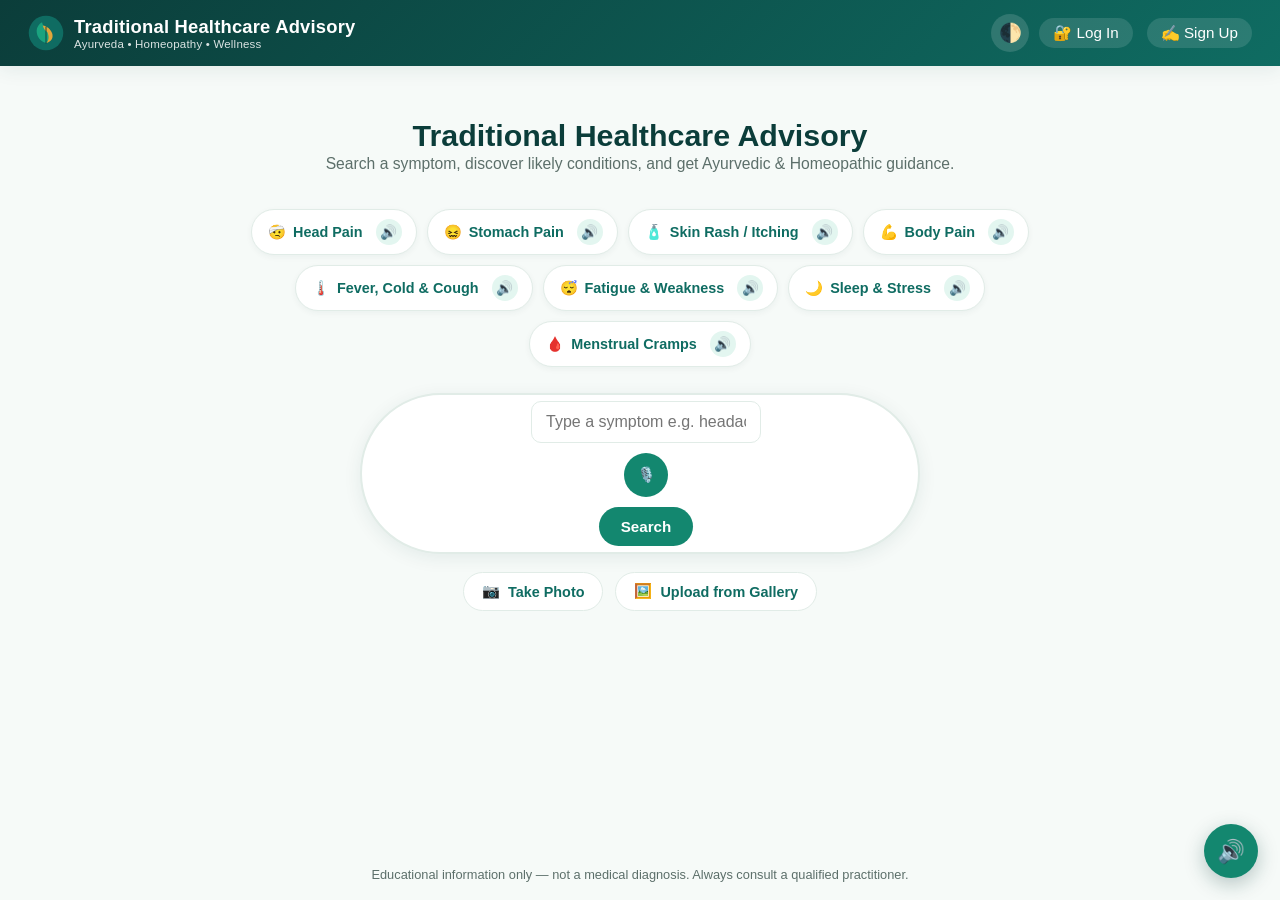
==== traditional-healthcare-advisory/index.html @ f3773ad9 "Add files via upload" ====
<!DOCTYPE html>
<html lang="en">
<head>
<meta charset="UTF-8">
<meta name="viewport" content="width=device-width, initial-scale=1.0">
<title>Traditional Healthcare Advisory</title>
<link rel="icon" href="assets/logo.svg">
<link rel="stylesheet" href="css/style.css">
</head>
<body>

  <div class="topbar">
    <div class="brand">
      <img src="assets/logo.svg" alt="logo">
      <div>Traditional Healthcare Advisory
        <small>Ayurveda • Homeopathy • Wellness</small>
      </div>
    </div>
    <div style="display:flex;align-items:center;gap:10px;">
      <button class="a11y-toggle no-print" onclick="toggleA11y()" aria-label="Toggle high contrast mode" title="High contrast">🌓</button>
      <div class="nav-user" id="navUser"></div>
    </div>
  </div>

  <main>
    <section class="hero">
      <h1>Traditional Healthcare Advisory</h1>
      <p class="tagline">Search a symptom, discover likely conditions, and get Ayurvedic & Homeopathic guidance.</p>
      <span class="greeting" id="greeting"></span>
    </section>

    <div class="chip-row" id="chipRow"></div>

    <div class="search-wrap">
      <form class="search-box" id="searchForm">
        <input type="text" id="searchInput" placeholder="Type a symptom e.g. headache, stomach pain, skin rash...">
        <button type="button" class="mic-btn" id="micBtn" aria-label="Speak your symptom">🎙️</button>
        <button type="submit">Search</button>
      </form>
      <div class="mic-status" id="micStatus" style="display:none;"></div>
    </div>

    <div class="camera-row no-print">
      <label class="btn-secondary camera-btn">
        📷 <span id="takePhotoLabel">Take Photo</span>
        <input type="file" accept="image/*" capture="environment" id="cameraInput" hidden>
      </label>
      <label class="btn-secondary camera-btn">
        🖼️ <span id="uploadGalleryLabel">Upload from Gallery</span>
        <input type="file" accept="image/*" id="galleryInput" hidden>
      </label>
    </div>
    <img id="photoPreview" alt="Selected photo preview" style="display:none;">
    <p class="photo-note no-print" id="photoNote" style="display:none;">
      Photo saved for this visit. Image-based condition analysis needs a paid AI vision service and isn't included in this free build.
    </p>
  </main>

  <footer>
    Educational information only — not a medical diagnosis. Always consult a qualified practitioner.
  </footer>

  <script src="js/translations.js"></script>
  <script src="js/voice.js"></script>
  <script src="js/media.js"></script>
  <script src="js/data.js"></script>
  <script src="js/auth.js"></script>
  <script src="js/app.js"></script>
</body>
</html>
---- traditional-healthcare-advisory/css/style.css ----
/* ============================================================
   Traditional Healthcare Advisory — Shared Stylesheet
   Theme: warm teal/green (herbal) + soft amber accents
   ============================================================ */

:root{
  --teal-900:#0b3d3a;
  --teal-700:#0f6c62;
  --teal-600:#13876f;
  --teal-500:#1aa37f;
  --teal-100:#e3f6f0;
  --amber-500:#e2a63b;
  --amber-100:#fdf1dc;
  --ink:#1c2b28;
  --muted:#5c6f6a;
  --bg:#f6faf8;
  --card:#ffffff;
  --border:#e1ece7;
  --danger:#c0503f;
  --radius:16px;
  --shadow:0 4px 18px rgba(11,61,58,0.08);
  font-family:'Segoe UI', Roboto, Helvetica, Arial, sans-serif;
}

*{box-sizing:border-box;}
html,body{margin:0;padding:0;background:var(--bg);color:var(--ink);}
body{min-height:100vh;display:flex;flex-direction:column;}

a{color:inherit;text-decoration:none;}
button{font-family:inherit;cursor:pointer;}

/* ---------- Top Nav ---------- */
.topbar{
  display:flex;align-items:center;justify-content:space-between;
  padding:14px 28px;background:linear-gradient(135deg,var(--teal-900),var(--teal-700));
  color:#fff;box-shadow:var(--shadow);position:sticky;top:0;z-index:20;
}
.brand{display:flex;align-items:center;gap:10px;font-weight:700;font-size:1.15rem;letter-spacing:.2px;}
.brand img{width:36px;height:36px;}
.brand small{display:block;font-weight:400;font-size:.72rem;opacity:.85;}
.nav-user{display:flex;align-items:center;gap:14px;font-size:.95rem;}
.nav-user .pill{
  background:rgba(255,255,255,.12);padding:6px 14px;border-radius:999px;display:flex;align-items:center;gap:8px;
}
.nav-user .logout{
  background:var(--amber-500);color:var(--teal-900);padding:6px 14px;border-radius:999px;font-weight:600;border:none;
}

/* ---------- Layout ---------- */
main{flex:1;width:100%;max-width:900px;margin:0 auto;padding:28px 20px 60px;}
.center-card{
  max-width:420px;margin:60px auto;background:var(--card);border-radius:var(--radius);
  box-shadow:var(--shadow);padding:34px 30px;text-align:center;
}

/* ---------- Home hero ---------- */
.hero{text-align:center;padding:18px 0 8px;}
.hero .logo-big{width:72px;height:72px;margin-bottom:10px;}
.hero h1{font-size:1.9rem;margin:6px 0 2px;color:var(--teal-900);}
.hero p.tagline{color:var(--muted);margin:0 0 6px;font-size:.98rem;}
.greeting{
  background:var(--teal-100);color:var(--teal-900);display:inline-block;
  padding:8px 20px;border-radius:999px;font-weight:600;margin-top:10px;font-size:1rem;
}

/* ---------- Symptom chips (vertical spacing between rows, wraps horizontally by design as tags) ---------- */
.chip-row{display:flex;flex-wrap:wrap;gap:10px;justify-content:center;margin:22px 0 8px;}
.chip{
  background:var(--card);border:1.5px solid var(--border);border-radius:999px;
  padding:9px 16px;font-size:.9rem;font-weight:600;color:var(--teal-700);
  display:flex;align-items:center;gap:7px;box-shadow:0 2px 6px rgba(11,61,58,.05);
  transition:transform .15s ease, border-color .15s ease;
}
.chip:hover{transform:translateY(-2px);border-color:var(--teal-500);}

/* ---------- Search bar ---------- */
.search-wrap{max-width:560px;margin:26px auto 0;}
.search-box{
  display:flex;align-items:center;gap:10px;background:var(--card);
  border:2px solid var(--border);border-radius:999px;padding:6px 8px 6px 20px;box-shadow:var(--shadow);
}
.search-box input{
  flex:1;border:none;outline:none;font-size:1rem;padding:10px 4px;background:transparent;color:var(--ink);
}
.search-box button{
  background:var(--teal-600);color:#fff;border:none;border-radius:999px;
  padding:11px 22px;font-weight:700;font-size:.95rem;
}
.search-box button:hover{background:var(--teal-700);}

/* ---------- Vertical result list (NOT horizontal boxes) ---------- */
.result-list{display:flex;flex-direction:column;gap:14px;margin-top:22px;}
.result-row{
  display:flex;align-items:center;gap:16px;background:var(--card);border:1px solid var(--border);
  border-radius:var(--radius);padding:16px 18px;box-shadow:var(--shadow);transition:transform .15s ease;
}
.result-row:hover{transform:translateX(4px);border-color:var(--teal-500);}
.result-icon{font-size:1.8rem;width:46px;height:46px;display:flex;align-items:center;justify-content:center;
  background:var(--teal-100);border-radius:12px;flex-shrink:0;}
.result-info{flex:1;min-width:0;}
.result-info h3{margin:0 0 4px;font-size:1.05rem;color:var(--teal-900);}
.result-info p{margin:0;color:var(--muted);font-size:.85rem;}
.result-pct{text-align:right;flex-shrink:0;min-width:88px;}
.result-pct .num{font-size:1.2rem;font-weight:800;color:var(--teal-600);}
.result-pct .bar{width:88px;height:7px;border-radius:4px;background:var(--border);margin-top:6px;overflow:hidden;}
.result-pct .bar span{display:block;height:100%;background:linear-gradient(90deg,var(--teal-500),var(--amber-500));}

/* ---------- Page header w/ back link ---------- */
.page-head{margin-bottom:6px;}
.back-link{display:inline-flex;align-items:center;gap:6px;color:var(--teal-700);font-weight:600;font-size:.9rem;margin-bottom:14px;}
.page-head h2{margin:2px 0 4px;font-size:1.5rem;color:var(--teal-900);display:flex;align-items:center;gap:10px;}
.page-head p{color:var(--muted);margin:0;}

/* Row that holds multiple back links together (e.g. Healing Plan page:
   "Back to Home" + "Back to Condition") so they sit side by side instead
   of one hiding/overriding the other. */
.back-links-row{display:flex;flex-wrap:wrap;align-items:center;gap:20px;margin-bottom:6px;}
.back-links-row .back-link{margin-bottom:8px;}

/* ---------- Disease detail sections (vertical stack) ---------- */
.detail-card{background:var(--card);border-radius:var(--radius);box-shadow:var(--shadow);padding:26px 26px 8px;margin:20px 0;border:1px solid var(--border);}
.detail-title{display:flex;align-items:center;gap:14px;margin-bottom:6px;}
.detail-title .icon{font-size:2.4rem;background:var(--teal-100);width:64px;height:64px;border-radius:16px;display:flex;align-items:center;justify-content:center;}
.detail-title h1{margin:0;font-size:1.6rem;color:var(--teal-900);}
.detail-title .section-tag{font-size:.78rem;color:var(--teal-600);font-weight:700;text-transform:uppercase;letter-spacing:.5px;}

.section-block{
  display:flex;flex-direction:column;gap:6px;padding:16px 0;border-bottom:1px solid var(--border);
}
.section-block:last-child{border-bottom:none;}
.section-block .label{
  display:flex;align-items:center;gap:8px;font-weight:700;color:var(--teal-700);font-size:.95rem;
}
.section-block .label .ic{font-size:1.15rem;}
.section-block .body{color:var(--ink);font-size:.94rem;line-height:1.55;padding-left:26px;}
.section-block.avoid .label{color:var(--danger);}
.section-block.note .body{color:var(--muted);font-style:italic;}

/* ---------- Vertical bullet list for remedies/diet/exercise (one item per line) ---------- */
.detail-list{
  margin:0;padding-left:44px;display:flex;flex-direction:column;gap:7px;
  color:var(--ink);font-size:.94rem;line-height:1.5;
}
.detail-list li{padding-left:2px;}
.detail-list li::marker{color:var(--teal-500);font-weight:700;}
.section-block.avoid .detail-list li::marker{color:var(--danger);}

/* Numbered variant (1, 2, 3...) — used for the step-by-step Medicine List */
.detail-list.numbered{list-style:decimal;}
.detail-list.numbered li::marker{color:var(--teal-600);font-weight:800;}

/* ---------- Healing Plan CTA card (on the disease detail page) ---------- */
.plan-cta-card{text-align:center;padding:28px 26px;}
.btn-plan{
  display:inline-block;text-decoration:none;padding:13px 26px;font-size:1rem;
}

/* ---------- Form error message (signup/login) ---------- */
.form-error{
  background:#fbecea;border:1px solid #eec5bd;color:var(--danger);
  border-radius:10px;padding:10px 14px;font-size:.85rem;
}

.disclaimer{
  background:var(--amber-100);border:1px solid #f0d9a8;color:#7a5a1a;border-radius:12px;
  padding:14px 18px;font-size:.85rem;line-height:1.5;margin-top:18px;
}

/* ---------- Forms (signup/login) ---------- */
form{display:flex;flex-direction:column;gap:14px;text-align:left;}
label{font-size:.85rem;font-weight:600;color:var(--teal-700);}
input[type=text],input[type=email],input[type=password]{
  padding:11px 14px;border:1.5px solid var(--border);border-radius:10px;font-size:1rem;outline:none;
}
input:focus{border-color:var(--teal-500);}
.btn-primary{
  background:var(--teal-600);color:#fff;border:none;border-radius:10px;padding:12px;font-weight:700;font-size:1rem;
}
.btn-primary:hover{background:var(--teal-700);}
.form-alt{font-size:.88rem;color:var(--muted);margin-top:8px;}

/* ---------- 7-Day Healing Plan: day tabs + vertical timeline ---------- */
.day-tabs{display:flex;flex-wrap:wrap;gap:8px;margin:10px 0 14px;}
.day-tab{
  background:var(--teal-100);color:var(--teal-700);border:1.5px solid transparent;
  border-radius:999px;padding:8px 16px;font-weight:700;font-size:.88rem;
}
.day-tab:hover{border-color:var(--teal-500);}
.day-tab.active{background:var(--teal-600);color:#fff;}

.phase-banner{
  background:var(--amber-100);border:1px solid #f0d9a8;color:#7a5a1a;
  border-radius:12px;padding:10px 16px;font-size:.88rem;margin-bottom:16px;
}

.timeline{display:flex;flex-direction:column;}
.tl-row{
  display:grid;grid-template-columns:78px 40px 1fr;gap:14px;align-items:flex-start;
  padding:14px 0;border-left:2px solid var(--border);margin-left:19px;padding-left:0;position:relative;
}
.tl-row:last-child{border-left:2px solid transparent;}
.tl-time{font-weight:700;color:var(--teal-700);font-size:.82rem;padding-top:4px;text-align:right;}
.tl-dot{
  width:36px;height:36px;background:var(--teal-100);border:2px solid var(--card);
  border-radius:50%;display:flex;align-items:center;justify-content:center;font-size:1.05rem;
  margin-left:-20px;box-shadow:0 0 0 2px var(--border);
}
.tl-content{padding-bottom:4px;}
.tl-title{font-weight:700;color:var(--teal-900);font-size:.95rem;margin-bottom:2px;}
.tl-detail{color:var(--muted);font-size:.87rem;line-height:1.5;}

@media (max-width:480px){
  .tl-row{grid-template-columns:60px 34px 1fr;gap:8px;}
  .tl-time{font-size:.74rem;}
}

/* ---------- Healing Plan page (table format) ---------- */
.plan-main{max-width:1000px;}
.plan-page{padding:24px 24px 26px;}
.plan-table-title{font-size:1.15rem;color:var(--teal-900);margin:0 0 14px;}
.table-scroll{overflow-x:auto;}
.plan-table{width:100%;border-collapse:collapse;font-size:.86rem;min-width:640px;}
.plan-table th{
  background:var(--teal-700);color:#fff;text-align:left;padding:10px 12px;
  font-size:.8rem;text-transform:uppercase;letter-spacing:.3px;position:sticky;top:0;
}
.plan-table td{
  padding:10px 12px;border-bottom:1px solid var(--border);vertical-align:top;line-height:1.45;
}
.plan-table tbody tr:nth-child(even){background:var(--teal-100);}
.plan-table .day-cell{font-weight:800;color:var(--teal-700);white-space:nowrap;}
.plan-table .phase-cell{font-weight:600;color:var(--amber-500);white-space:nowrap;}
.btn-print{margin-top:16px;}

/* ---------- Per-day plan tables (Monday...Sunday), one table per day ---------- */
.day-plan-card{scroll-margin-top:80px;}
.day-plan-head{
  display:flex;align-items:center;justify-content:space-between;flex-wrap:wrap;
  gap:10px;margin-bottom:2px;
}
.day-plan-head .plan-table-title{margin:0;display:flex;align-items:baseline;gap:8px;flex-wrap:wrap;}
.day-badge{
  background:var(--teal-600);color:#fff;font-weight:800;font-size:.78rem;
  padding:6px 14px;border-radius:999px;white-space:nowrap;
}
.day-plan-table{min-width:560px;}
.day-plan-table .time-cell{
  font-weight:800;color:var(--teal-700);white-space:nowrap;width:92px;
}
.day-plan-table .step-cell{
  font-weight:700;color:var(--teal-900);white-space:nowrap;
}

/* ---------- Main note banner (top of Healing Plan page) ---------- */
.main-note-banner{
  background:#fdeceb;border:2px solid var(--danger);color:#7a2a1f;
  border-radius:14px;padding:16px 20px;margin:0 0 20px;
  font-size:.95rem;line-height:1.55;
}
.main-note-banner strong{color:var(--danger);}

/* ---------- Prescription format explainer (two columns: Ayurveda / Homeopathy) ---------- */
.rx-format-grid{
  display:grid;grid-template-columns:1fr 1fr;gap:22px;
}
.rx-format-block{
  border:1px solid var(--border);border-radius:14px;padding:16px 18px;background:var(--teal-100);
}
.rx-format-block .label{
  display:flex;align-items:center;gap:8px;font-weight:700;color:var(--teal-700);font-size:.95rem;margin-bottom:8px;
}
.rx-format-block .label .ic{font-size:1.15rem;}
.rx-format-block .detail-list{padding-left:22px;font-size:.87rem;}

@media (max-width:700px){
  .rx-format-grid{grid-template-columns:1fr;}
}

/* Print: hide nav/footer/buttons, force the remedy table onto its own page */
@media print{
  .no-print, .topbar, footer, .btn-print{display:none !important;}
  body{background:#fff;}
  .detail-card{box-shadow:none;border:1px solid #ccc;margin:0 0 14px;}
  .page-break{page-break-before:always;}
  .plan-table{font-size:.78rem;}
  .plan-table th{position:static;background:#0f6c62 !important;-webkit-print-color-adjust:exact;print-color-adjust:exact;}
  .plan-table tbody tr:nth-child(even){background:#e3f6f0 !important;-webkit-print-color-adjust:exact;print-color-adjust:exact;}
}

/* ---------- Accessibility toggle button (topbar) ---------- */
.a11y-toggle{
  background:rgba(255,255,255,.14);border:none;color:#fff;font-size:1.15rem;
  width:38px;height:38px;border-radius:50%;display:flex;align-items:center;justify-content:center;
}
.a11y-toggle:hover{background:rgba(255,255,255,.24);}

/* ---------- Mic button (search bar voice input) ---------- */
.mic-btn{
  background:var(--teal-100);color:var(--teal-700);border:none;border-radius:50%;
  width:44px;height:44px;font-size:1.2rem;display:flex;align-items:center;justify-content:center;
  flex-shrink:0;transition:background .15s ease, transform .15s ease;
}
.mic-btn:hover{background:var(--teal-500);color:#fff;}
.mic-btn.listening{background:var(--danger);color:#fff;animation:mic-pulse 1s infinite;}
@keyframes mic-pulse{
  0%{transform:scale(1);} 50%{transform:scale(1.12);} 100%{transform:scale(1);}
}
.mic-status{
  text-align:center;color:var(--teal-700);font-weight:600;font-size:.9rem;margin-top:10px;
}

/* ---------- Camera / Gallery capture row ---------- */
.camera-row{display:flex;flex-wrap:wrap;gap:12px;justify-content:center;margin:18px 0 4px;}
.btn-secondary{
  background:var(--card);border:1.5px solid var(--border);color:var(--teal-700);
  border-radius:999px;padding:10px 18px;font-weight:600;font-size:.9rem;
  display:flex;align-items:center;gap:8px;cursor:pointer;transition:border-color .15s ease, transform .15s ease;
}
.btn-secondary:hover{border-color:var(--teal-500);transform:translateY(-2px);}
.camera-btn input{position:absolute;opacity:0;pointer-events:none;}
#photoPreview{
  display:block;max-width:220px;border-radius:14px;margin:14px auto 0;box-shadow:var(--shadow);
}
.photo-note{
  text-align:center;color:var(--muted);font-size:.82rem;margin-top:8px;max-width:420px;margin-left:auto;margin-right:auto;
}

/* ---------- Speaker icons (section / chip / result-row / day-plan) ---------- */
.speaker-btn{
  background:var(--teal-100);color:var(--teal-700);border:none;border-radius:50%;
  width:26px;height:26px;font-size:.85rem;display:inline-flex;align-items:center;justify-content:center;
  margin-left:8px;flex-shrink:0;cursor:pointer;transition:background .15s ease;
}
.speaker-btn:hover{background:var(--teal-500);color:#fff;}
.chip{position:relative;padding-right:14px;}
.chip-speaker{margin-left:6px;}
.result-row{position:relative;}
.result-speaker{margin-left:6px;}
.day-plan-head .plan-table-title{display:flex;align-items:center;flex-wrap:wrap;}

/* ---------- Floating replay-audio button ---------- */
.replay-audio-btn{
  position:fixed;bottom:22px;right:22px;z-index:30;
  width:54px;height:54px;border-radius:50%;border:none;
  background:var(--teal-600);color:#fff;font-size:1.4rem;
  box-shadow:0 6px 20px rgba(11,61,58,.28);cursor:pointer;
  display:flex;align-items:center;justify-content:center;
  transition:transform .15s ease, background .15s ease;
}
.replay-audio-btn:hover{background:var(--teal-700);transform:scale(1.08);}

/* ---------- High-contrast / larger-text accessibility mode ---------- */
html.a11y-mode{
  --bg:#000000;--card:#111111;--ink:#ffffff;--muted:#e6e6e6;--border:#555555;
  --teal-100:#123b34;--teal-700:#4fd1b5;--teal-600:#4fd1b5;--teal-500:#4fd1b5;
  --amber-500:#ffd166;--amber-100:#3a2f10;--danger:#ff6b5e;
}
html.a11y-mode body{font-size:1.12rem;}
html.a11y-mode a, html.a11y-mode button{font-size:1.05em;}
html.a11y-mode .chip, html.a11y-mode .result-row, html.a11y-mode .btn-primary,
html.a11y-mode .btn-secondary, html.a11y-mode .day-tab{
  border-width:2px;
}
html.a11y-mode .mic-btn, html.a11y-mode .speaker-btn, html.a11y-mode .a11y-toggle{
  width:48px;height:48px;font-size:1.3rem;
}


footer{text-align:center;padding:18px;color:var(--muted);font-size:.8rem;}

/* ---------- Empty state ---------- */
.empty-state{text-align:center;padding:50px 20px;color:var(--muted);}
.empty-state .big{font-size:2.4rem;margin-bottom:10px;}

@media (max-width:520px){
  .topbar{padding:12px 16px;}
  .result-row{flex-wrap:wrap;}
  .result-pct{width:100%;text-align:left;}
  .day-plan-table .time-cell{width:70px;}
}
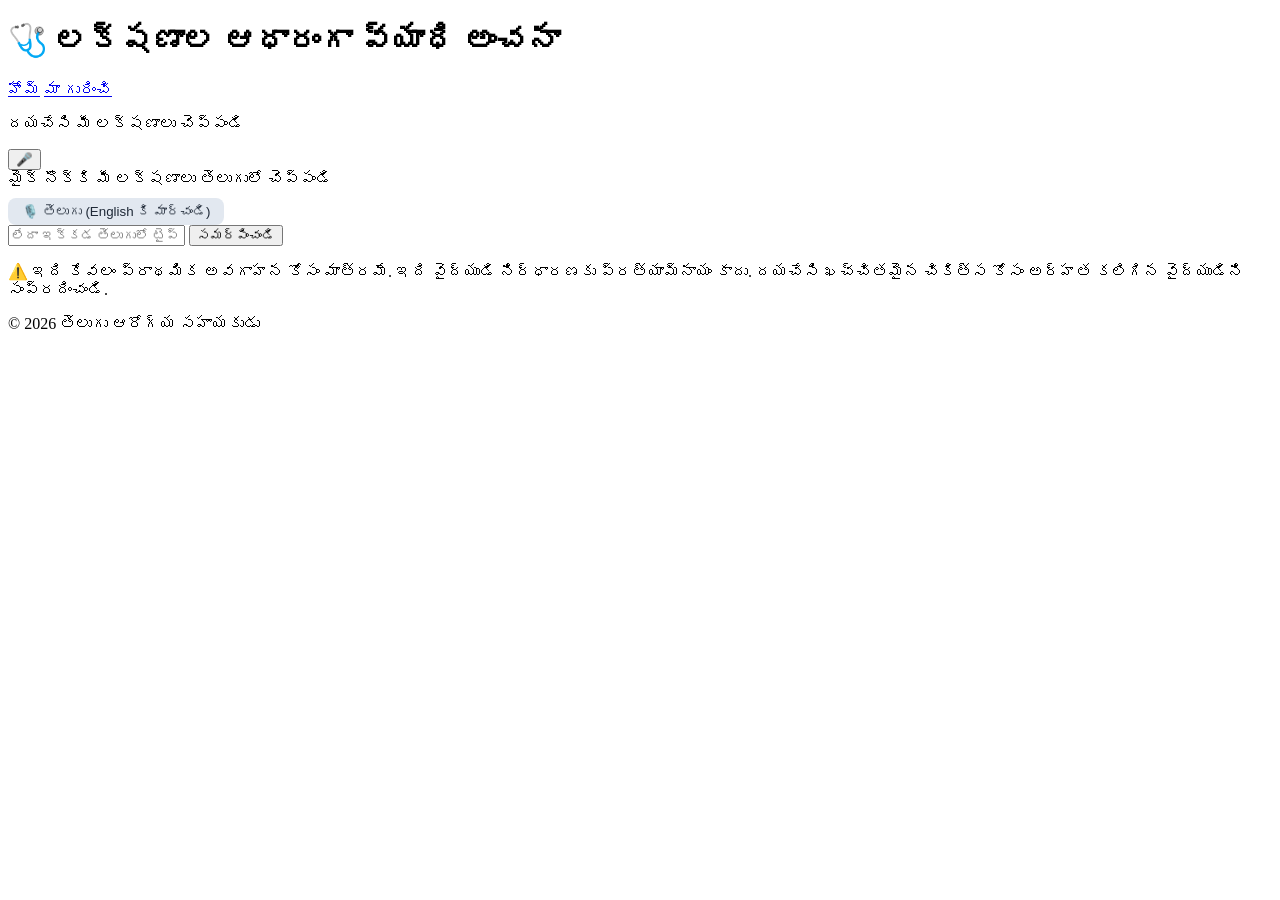
==== commit 418fa4ec: "Add symptoms data, fuzzy matching, and about page" ====
--- a/traditional-healthcare-advisory/index.html
+++ b/traditional-healthcare-advisory/index.html
@@ -1,70 +1,55 @@
 <!DOCTYPE html>
-<html lang="en">
+<html lang="te">
 <head>
-<meta charset="UTF-8">
-<meta name="viewport" content="width=device-width, initial-scale=1.0">
-<title>Traditional Healthcare Advisory</title>
-<link rel="icon" href="assets/logo.svg">
-<link rel="stylesheet" href="css/style.css">
+<meta charset="UTF-8" />
+<meta name="viewport" content="width=device-width, initial-scale=1.0" />
+<title>తెలుగు లక్షణాల చెకర్ | Symptom Checker</title>
+<link rel="stylesheet" href="style.css" />
 </head>
 <body>
 
-  <div class="topbar">
-    <div class="brand">
-      <img src="assets/logo.svg" alt="logo">
-      <div>Traditional Healthcare Advisory
-        <small>Ayurveda • Homeopathy • Wellness</small>
-      </div>
-    </div>
-    <div style="display:flex;align-items:center;gap:10px;">
-      <button class="a11y-toggle no-print" onclick="toggleA11y()" aria-label="Toggle high contrast mode" title="High contrast">🌓</button>
-      <div class="nav-user" id="navUser"></div>
-    </div>
-  </div>
+<header>
+  <h1>🩺 లక్షణాల ఆధారంగా వ్యాధి అంచనా</h1>
+  <nav>
+    <a href="index.html">హోమ్</a>
+    <a href="about.html">మా గురించి</a>
+  </nav>
+</header>
 
-  <main>
-    <section class="hero">
-      <h1>Traditional Healthcare Advisory</h1>
-      <p class="tagline">Search a symptom, discover likely conditions, and get Ayurvedic & Homeopathic guidance.</p>
-      <span class="greeting" id="greeting"></span>
-    </section>
+<main>
+  <section class="mic-section">
+    <p class="prompt" id="promptText">దయచేసి మీ లక్షణాలు చెప్పండి</p>
 
-    <div class="chip-row" id="chipRow"></div>
+    <button id="micBtn" class="mic-btn" title="మాట్లాడటానికి నొక్కండి">🎤</button>
+    <div class="status" id="status">మైక్ నొక్కి మీ లక్షణాలు తెలుగులో చెప్పండి</div>
 
-    <div class="search-wrap">
-      <form class="search-box" id="searchForm">
-        <input type="text" id="searchInput" placeholder="Type a symptom e.g. headache, stomach pain, skin rash...">
-        <button type="button" class="mic-btn" id="micBtn" aria-label="Speak your symptom">🎙️</button>
-        <button type="submit">Search</button>
-      </form>
-      <div class="mic-status" id="micStatus" style="display:none;"></div>
+    <!-- హోమ్ పేజీలో మాత్రమే: తెలుగు / English వాయిస్ మార్చుకునే బటన్ -->
+    <div style="margin-top:10px;">
+      <button id="langToggle" class="text-fallback button" style="background:#e2e8f0;color:#1f2937;border:none;padding:6px 14px;border-radius:8px;cursor:pointer;">
+        🎙️ తెలుగు (English కి మార్చండి)
+      </button>
     </div>
 
-    <div class="camera-row no-print">
-      <label class="btn-secondary camera-btn">
-        📷 <span id="takePhotoLabel">Take Photo</span>
-        <input type="file" accept="image/*" capture="environment" id="cameraInput" hidden>
-      </label>
-      <label class="btn-secondary camera-btn">
-        🖼️ <span id="uploadGalleryLabel">Upload from Gallery</span>
-        <input type="file" accept="image/*" id="galleryInput" hidden>
-      </label>
+    <div class="text-fallback">
+      <input type="text" id="textInput" placeholder="లేదా ఇక్కడ తెలుగులో టైప్ చేయండి (ఉదా: జ్వరం, దగ్గు)" />
+      <button id="askBtn">సమర్పించండి</button>
     </div>
-    <img id="photoPreview" alt="Selected photo preview" style="display:none;">
-    <p class="photo-note no-print" id="photoNote" style="display:none;">
-      Photo saved for this visit. Image-based condition analysis needs a paid AI vision service and isn't included in this free build.
-    </p>
-  </main>
 
-  <footer>
-    Educational information only — not a medical diagnosis. Always consult a qualified practitioner.
-  </footer>
+    <div class="detected-box" id="detectedBox"></div>
+  </section>
 
-  <script src="js/translations.js"></script>
-  <script src="js/voice.js"></script>
-  <script src="js/media.js"></script>
-  <script src="js/data.js"></script>
-  <script src="js/auth.js"></script>
-  <script src="js/app.js"></script>
+  <section class="results" id="results"></section>
+
+  <p class="disclaimer">
+    ⚠️ ఇది కేవలం ప్రాథమిక అవగాహన కోసం మాత్రమే. ఇది వైద్యుడి నిర్ధారణకు ప్రత్యామ్నాయం కాదు.
+    దయచేసి ఖచ్చితమైన చికిత్స కోసం అర్హత కలిగిన వైద్యుడిని సంప్రదించండి.
+  </p>
+</main>
+
+<footer>© 2026 తెలుగు ఆరోగ్య సహాయకుడు</footer>
+
+<script src="symptomsData.js"></script>
+<script src="fuzzyMatch.js"></script>
+<script src="app.js"></script>
 </body>
 </html>
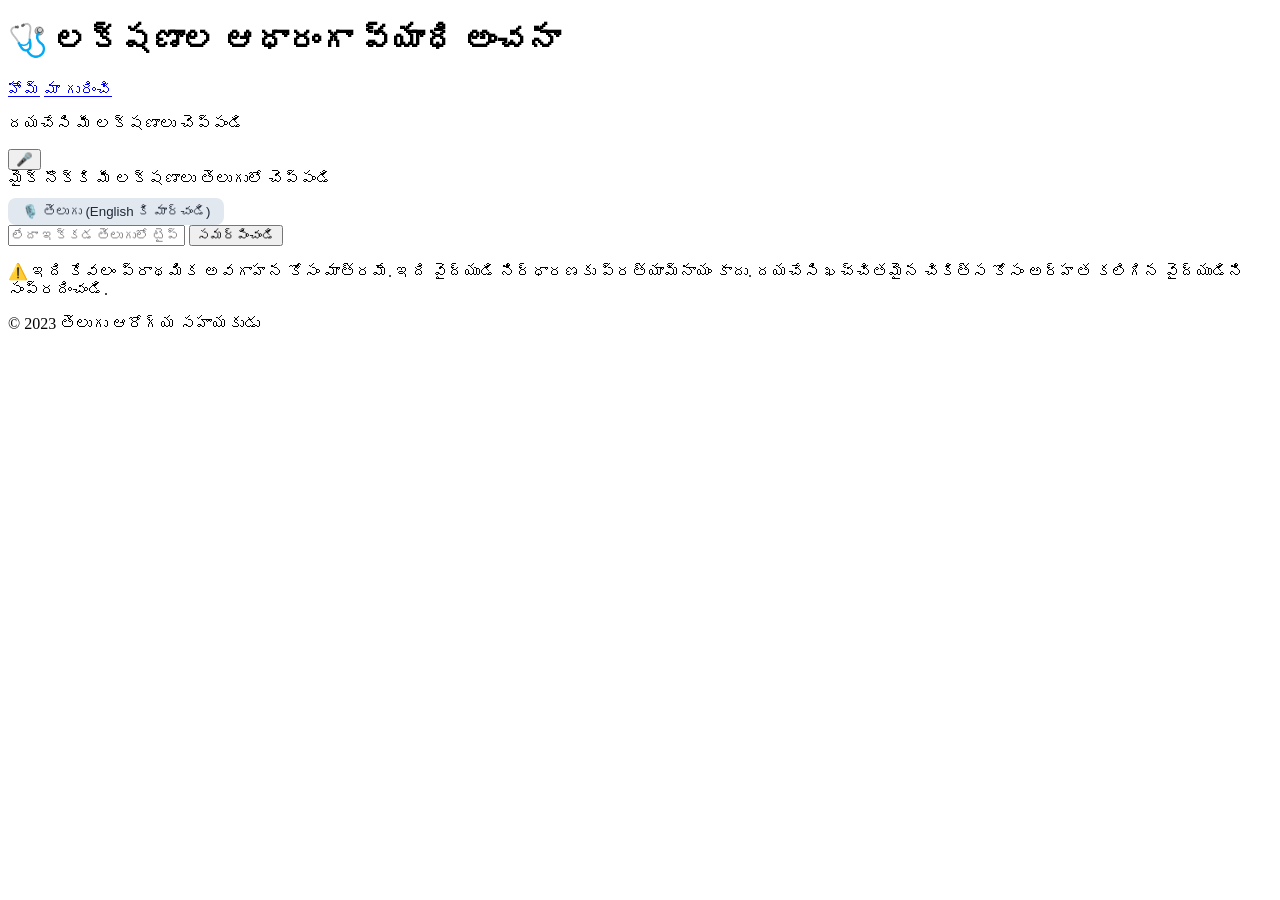
==== commit 0433b08c: "Fixed footer text encoding" ====
--- a/traditional-healthcare-advisory/index.html
+++ b/traditional-healthcare-advisory/index.html
@@ -46,7 +46,7 @@
   </p>
 </main>
 
-<footer>© 2026 తెలుగు ఆరోగ్య సహాయకుడు</footer>
+<footer>© 2023 తెలుగు ఆరోగ్య సహాయకుడు</footer>
 
 <script src="symptomsData.js"></script>
 <script src="fuzzyMatch.js"></script>
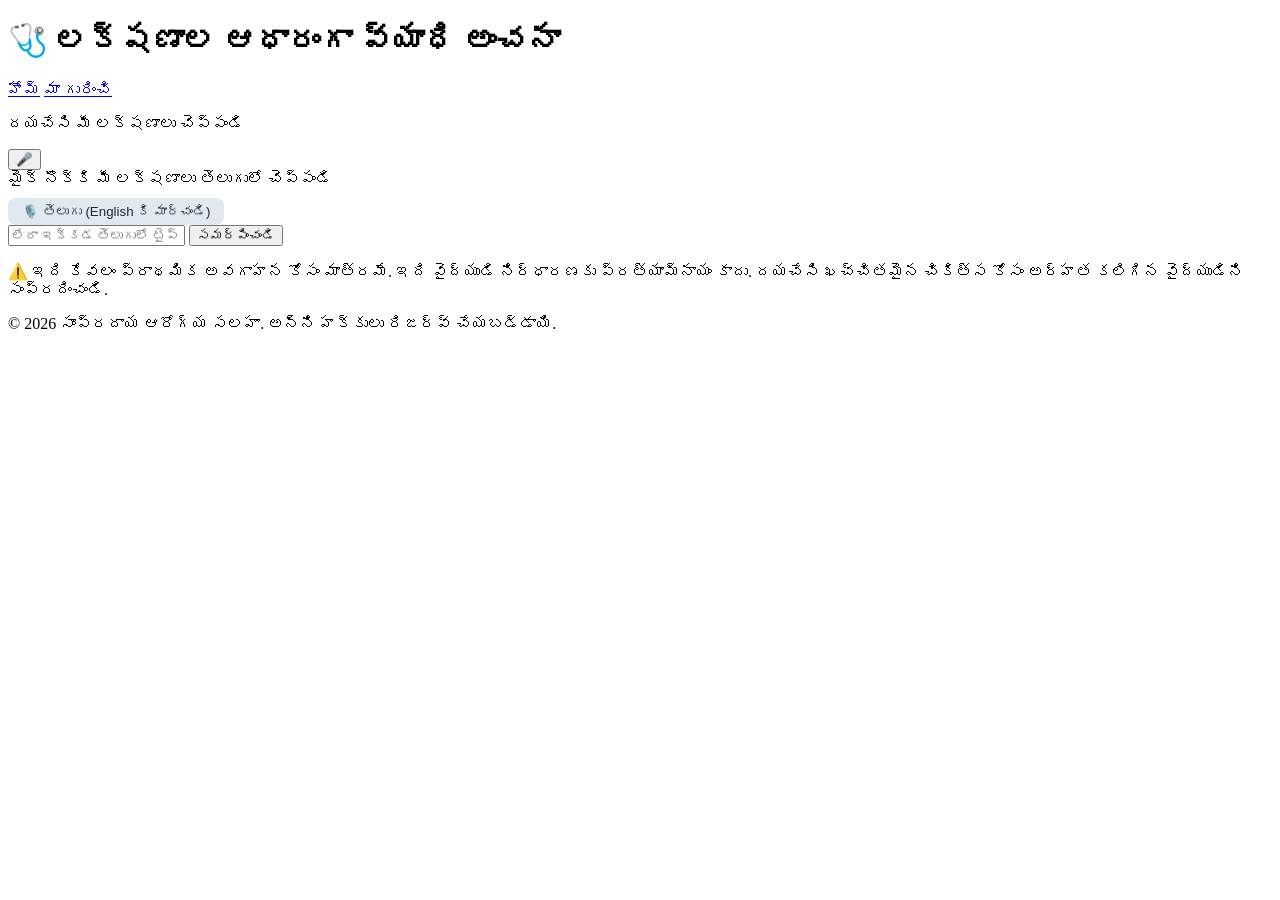
==== commit 1dc1ee91: "Fixed footer text encoding to Telugu" ====
--- a/traditional-healthcare-advisory/index.html
+++ b/traditional-healthcare-advisory/index.html
@@ -46,8 +46,7 @@
   </p>
 </main>
 
-<footer>© 2023 తెలుగు ఆరోగ్య సహాయకుడు</footer>
-
+<footer>© 2026 సాంప్రదాయ ఆరోగ్య సలహా. అన్ని హక్కులు రిజర్వ్ చేయబడ్డాయి.</footer>
 <script src="symptomsData.js"></script>
 <script src="fuzzyMatch.js"></script>
 <script src="app.js"></script>
